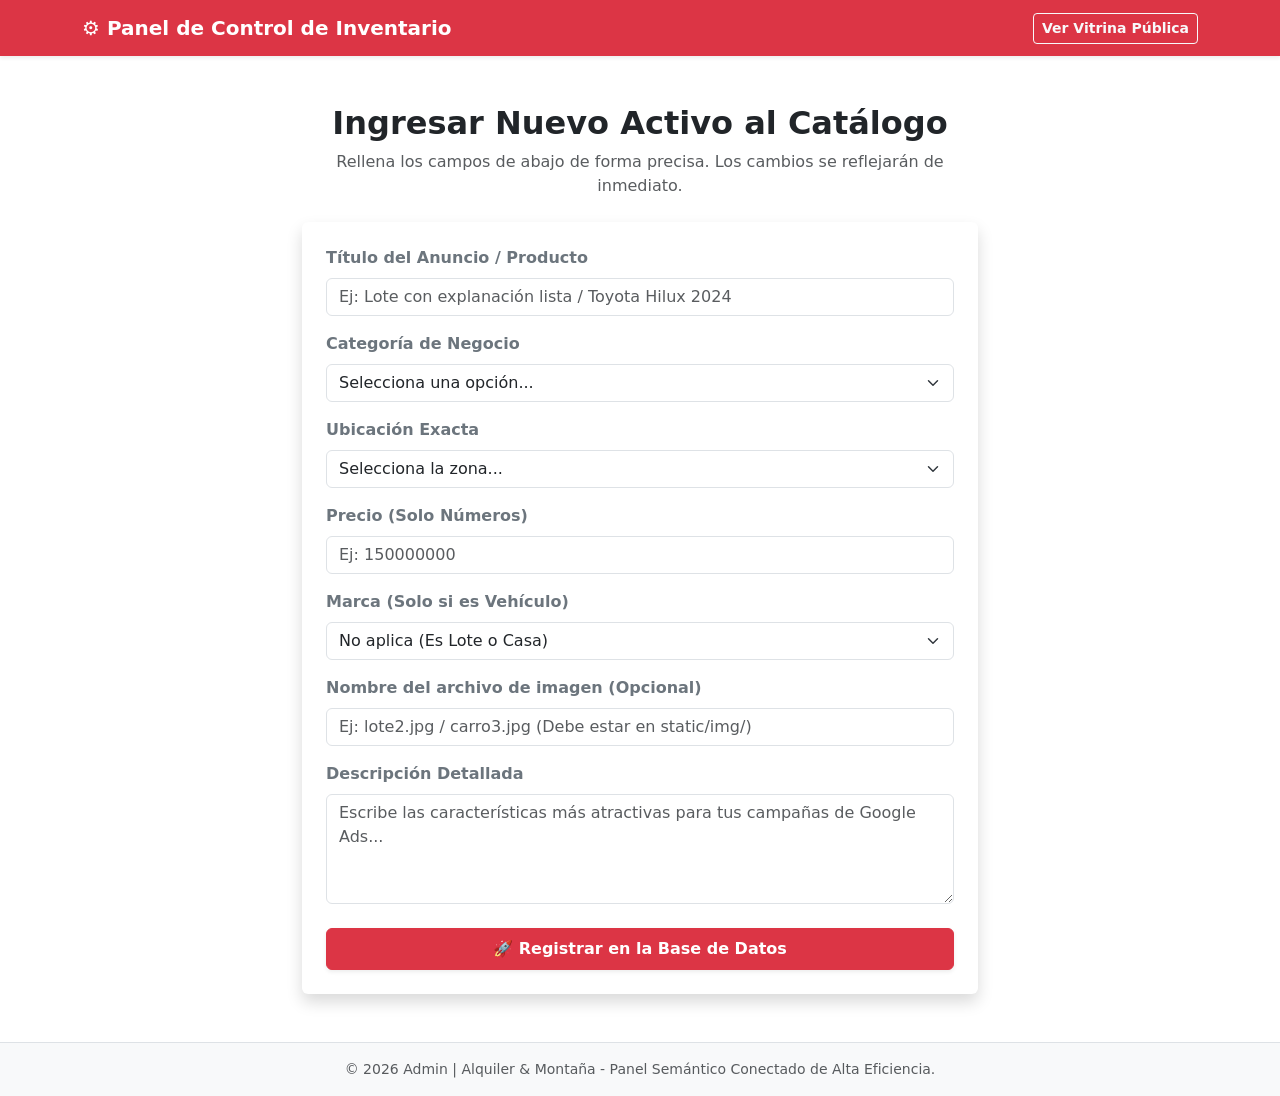
==== templates/admin.html @ 531a30ac "Estructura semántica, corrección de requirements y nuevo logo" ====
<!DOCTYPE html>
<html lang="es">
<head>
    <meta charset="UTF-8">
    <meta name="viewport" content="width=device-width, initial-scale=1.0">
    <title>Panel de Administración | Alquiler & Montaña</title>

    <link href="https://cdn.jsdelivr.net/npm/bootstrap@5.3.0/dist/css/bootstrap.min.css" rel="stylesheet">
    <link rel="stylesheet" href="{{ url_for('static', filename='css/estilo.css') }}">
</head>
<body>

    <header>
        <nav class="navbar navbar-dark bg-danger shadow-sm">
            <section class="container">
                <a class="navbar-brand fw-bold" href="/admin">⚙️ Panel de Control de Inventario</a>
                <a class="btn btn-outline-light btn-sm fw-bold" href="/">Ver Vitrina Pública</a>
            </section>
        </nav>
    </header>

    <main class="container mt-5" style="max-width: 700px;">

        <section class="mb-4 text-center">
            <h1 class="h2 fw-bold text-dark">Ingresar Nuevo Activo al Catálogo</h1>
            <p class="text-muted">Rellena los campos de abajo de forma precisa. Los cambios se reflejarán de inmediato.</p>
        </section>

        <form method="POST" action="/admin" class="card p-4 shadow border-0 bg-white">

            <section class="mb-3">
                <label for="titulo" class="form-label fw-bold text-secondary">Título del Anuncio / Producto</label>
                <input type="text" id="titulo" name="titulo" class="form-control" placeholder="Ej: Lote con explanación lista / Toyota Hilux 2024" required>
            </section>

            <section class="mb-3">
                <label for="categoria" class="form-label fw-bold text-secondary">Categoría de Negocio</label>
                <select id="categoria" name="categoria" class="form-select" required>
                    <option value="" disabled selected>Selecciona una opción...</option>
                    <option value="Lote">Lote de Montaña</option>
                    <option value="Casa">Casa o Finca</option>
                    <option value="Carro">Vehículo 4x4</option>
                </select>
            </section>

            <section class="mb-3">
                <label for="ubicacion" class="form-label fw-bold text-secondary">Ubicación Exacta</label>
                <select id="ubicacion" name="ubicacion" class="form-select" required>
                    <option value="" disabled selected>Selecciona la zona...</option>
                    <option value="Santa Elena, Medellín">Santa Elena, Medellín</option>
                    <option value="Guarne, Antioquia">Guarne, Antioquia</option>
                    <option value="El Poblado, Medellín">El Poblado, Medellín</option>
                </select>
            </section>

            <section class="mb-3">
                <label for="precio" class="form-label fw-bold text-secondary">Precio (Solo Números)</label>
                <input type="number" id="precio" name="precio" class="form-control" placeholder="Ej: 150000000" required>
            </section>

            <section class="mb-3">
                <label for="marca" class="form-label fw-bold text-secondary">Marca (Solo si es Vehículo)</label>
                <select id="marca" name="marca" class="form-select">
                    <option value="">No aplica (Es Lote o Casa)</option>
                    <option value="Toyota">Toyota</option>
                    <option value="Nissan">Nissan</option>
                    <option value="Ford">Ford</option>
                </select>
            </section>

            <section class="mb-3">
                <label for="imagen_url" class="form-label fw-bold text-secondary">Nombre del archivo de imagen (Opcional)</label>
                <input type="text" id="imagen_url" name="imagen_url" class="form-control" placeholder="Ej: lote2.jpg / carro3.jpg (Debe estar en static/img/)">
            </section>

            <section class="mb-4">
                <label for="descripcion" class="form-label fw-bold text-secondary">Descripción Detallada</label>
                <textarea id="descripcion" name="descripcion" class="form-control" rows="4" placeholder="Escribe las características más atractivas para tus campañas de Google Ads..." required></textarea>
            </section>

            <button type="submit" class="btn btn-danger w-100 fw-bold py-2 shadow-sm">🚀 Registrar en la Base de Datos</button>

        </form>

    </main>

    <footer class="bg-light py-3 mt-5 border-top">
        <section class="container text-center text-muted">
            <p class="small mb-0">&copy; 2026 Admin | Alquiler & Montaña - Panel Semántico Conectado de Alta Eficiencia.</p>
        </section>
    </footer>

    <script src="https://cdn.jsdelivr.net/npm/bootstrap@5.3.0/dist/js/bootstrap.bundle.min.js"></script>
</body>
</html>
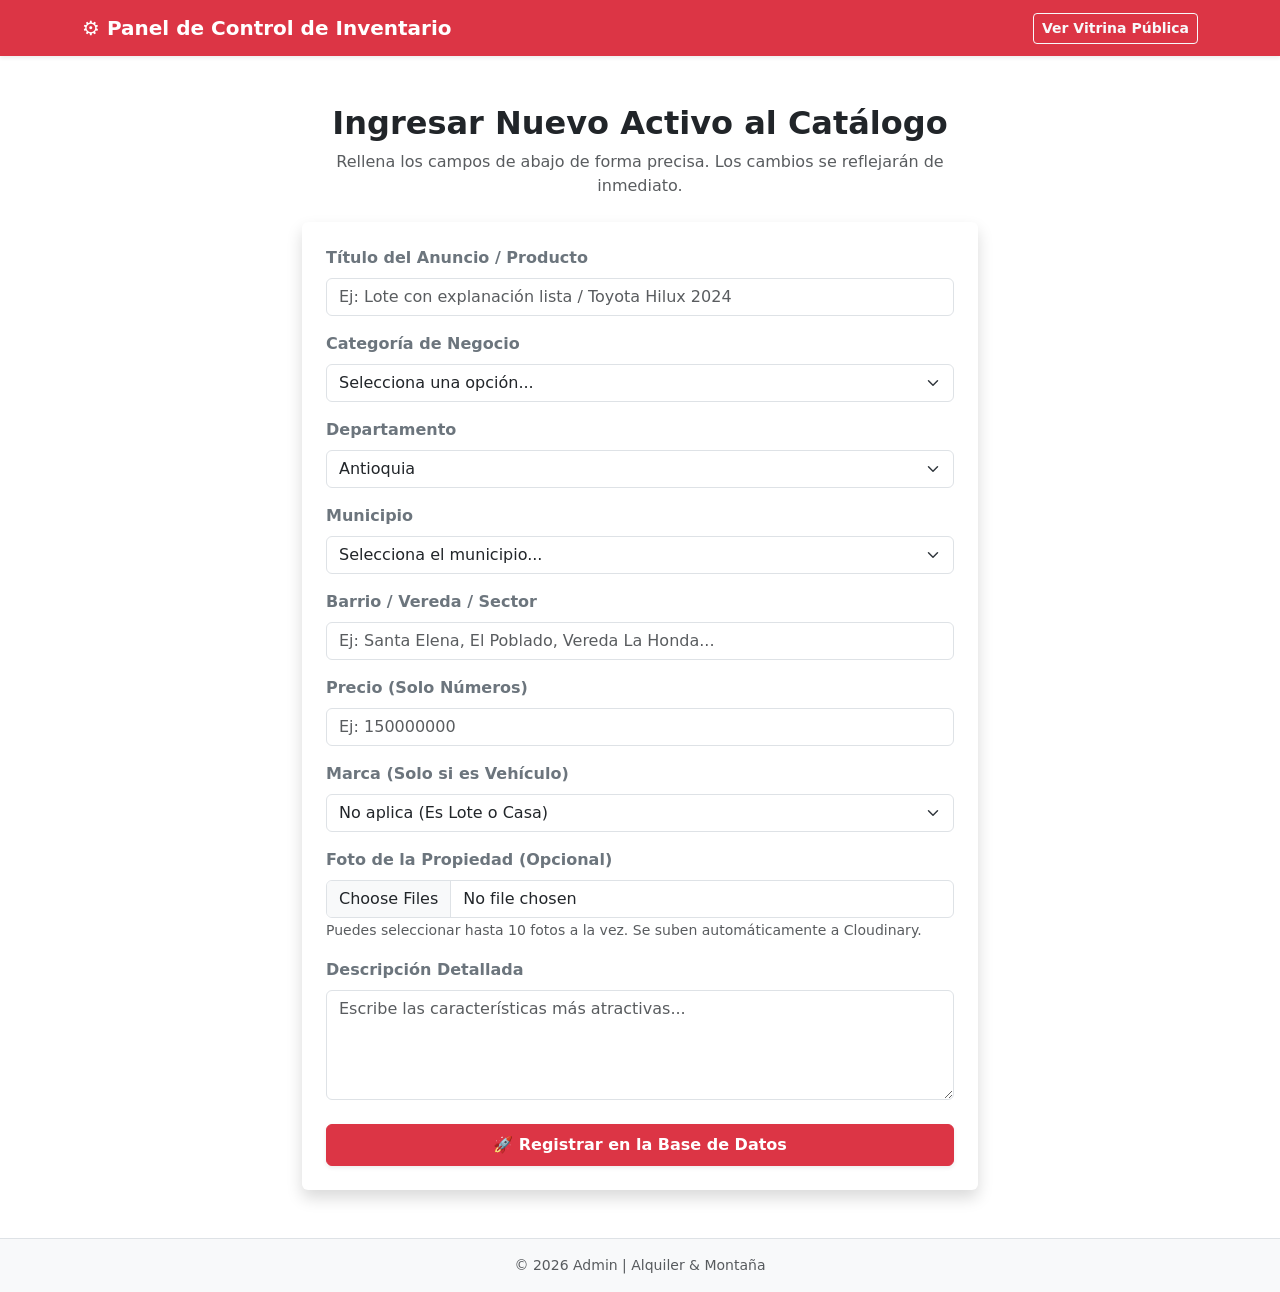
==== commit 6cb790e3: "Cloudinary, carrusel multifoto, lightbox, filtros municipio, formato precio, modo oscuro" ====
--- a/templates/admin.html
+++ b/templates/admin.html
@@ -26,7 +26,7 @@
             <p class="text-muted">Rellena los campos de abajo de forma precisa. Los cambios se reflejarán de inmediato.</p>
         </section>
 
-        <form method="POST" action="/admin" class="card p-4 shadow border-0 bg-white">
+        <form method="POST" action="/admin" enctype="multipart/form-data" class="card p-4 shadow border-0 bg-white">
 
             <section class="mb-3">
                 <label for="titulo" class="form-label fw-bold text-secondary">Título del Anuncio / Producto</label>
@@ -43,14 +43,208 @@
                 </select>
             </section>
 
-            <section class="mb-3">
-                <label for="ubicacion" class="form-label fw-bold text-secondary">Ubicación Exacta</label>
-                <select id="ubicacion" name="ubicacion" class="form-select" required>
-                    <option value="" disabled selected>Selecciona la zona...</option>
-                    <option value="Santa Elena, Medellín">Santa Elena, Medellín</option>
-                    <option value="Guarne, Antioquia">Guarne, Antioquia</option>
-                    <option value="El Poblado, Medellín">El Poblado, Medellín</option>
-                </select>
+            <!-- ── DEPARTAMENTO ── -->
+            <section class="mb-3">
+                <label for="departamento" class="form-label fw-bold text-secondary">Departamento</label>
+                <select id="departamento" name="departamento" class="form-select" required>
+                    <option value="Antioquia" selected>Antioquia</option>
+                    <option value="Cundinamarca">Cundinamarca</option>
+                    <option value="Valle del Cauca">Valle del Cauca</option>
+                    <option value="Bolívar">Bolívar</option>
+                    <option value="Atlántico">Atlántico</option>
+                    <option value="Santander">Santander</option>
+                    <option value="Córdoba">Córdoba</option>
+                    <option value="Risaralda">Risaralda</option>
+                    <option value="Caldas">Caldas</option>
+                    <option value="Quindío">Quindío</option>
+                    <option value="Nariño">Nariño</option>
+                    <option value="Tolima">Tolima</option>
+                    <option value="Huila">Huila</option>
+                    <option value="Cauca">Cauca</option>
+                    <option value="Meta">Meta</option>
+                    <option value="Boyacá">Boyacá</option>
+                    <option value="Cesar">Cesar</option>
+                    <option value="Magdalena">Magdalena</option>
+                    <option value="La Guajira">La Guajira</option>
+                    <option value="Norte de Santander">Norte de Santander</option>
+                    <option value="Chocó">Chocó</option>
+                    <option value="Sucre">Sucre</option>
+                    <option value="Caquetá">Caquetá</option>
+                    <option value="Putumayo">Putumayo</option>
+                    <option value="Casanare">Casanare</option>
+                    <option value="Arauca">Arauca</option>
+                    <option value="Vichada">Vichada</option>
+                    <option value="Guainía">Guainía</option>
+                    <option value="Vaupés">Vaupés</option>
+                    <option value="Guaviare">Guaviare</option>
+                    <option value="Amazonas">Amazonas</option>
+                    <option value="San Andrés y Providencia">San Andrés y Providencia</option>
+                </select>
+            </section>
+
+            <!-- ── MUNICIPIO (125 municipios de Antioquia organizados por subregión) ── -->
+            <section class="mb-3">
+                <label for="municipio" class="form-label fw-bold text-secondary">Municipio</label>
+                <select id="municipio" name="municipio" class="form-select" required>
+                    <option value="" disabled selected>Selecciona el municipio...</option>
+
+                    <optgroup label="── Valle de Aburrá ──">
+                        <option value="Barbosa">Barbosa</option>
+                        <option value="Bello">Bello</option>
+                        <option value="Caldas">Caldas</option>
+                        <option value="Copacabana">Copacabana</option>
+                        <option value="Envigado">Envigado</option>
+                        <option value="Girardota">Girardota</option>
+                        <option value="Itagüí">Itagüí</option>
+                        <option value="La Estrella">La Estrella</option>
+                        <option value="Medellín">Medellín</option>
+                        <option value="Sabaneta">Sabaneta</option>
+                    </optgroup>
+
+                    <optgroup label="── Oriente ──">
+                        <option value="Abejorral">Abejorral</option>
+                        <option value="Alejandría">Alejandría</option>
+                        <option value="Argelia">Argelia</option>
+                        <option value="El Carmen de Viboral">El Carmen de Viboral</option>
+                        <option value="Cocorná">Cocorná</option>
+                        <option value="Concepción">Concepción</option>
+                        <option value="El Peñol">El Peñol</option>
+                        <option value="El Retiro">El Retiro</option>
+                        <option value="Granada">Granada</option>
+                        <option value="Guarne">Guarne</option>
+                        <option value="Guatapé">Guatapé</option>
+                        <option value="La Ceja">La Ceja</option>
+                        <option value="La Unión">La Unión</option>
+                        <option value="Marinilla">Marinilla</option>
+                        <option value="Nariño">Nariño</option>
+                        <option value="Rionegro">Rionegro</option>
+                        <option value="San Carlos">San Carlos</option>
+                        <option value="San Francisco">San Francisco</option>
+                        <option value="San Luis">San Luis</option>
+                        <option value="San Rafael">San Rafael</option>
+                        <option value="San Vicente Ferrer">San Vicente Ferrer</option>
+                        <option value="Santuario">Santuario</option>
+                        <option value="Sonsón">Sonsón</option>
+                    </optgroup>
+
+                    <optgroup label="── Norte ──">
+                        <option value="Angostura">Angostura</option>
+                        <option value="Belmira">Belmira</option>
+                        <option value="Briceño">Briceño</option>
+                        <option value="Campamento">Campamento</option>
+                        <option value="Carolina del Príncipe">Carolina del Príncipe</option>
+                        <option value="Donmatías">Donmatías</option>
+                        <option value="Entrerríos">Entrerríos</option>
+                        <option value="Gómez Plata">Gómez Plata</option>
+                        <option value="Guadalupe">Guadalupe</option>
+                        <option value="Ituango">Ituango</option>
+                        <option value="Liborina">Liborina</option>
+                        <option value="Olaya">Olaya</option>
+                        <option value="Peque">Peque</option>
+                        <option value="Sabanalarga">Sabanalarga</option>
+                        <option value="San Andrés de Cuerquia">San Andrés de Cuerquia</option>
+                        <option value="San José de la Montaña">San José de la Montaña</option>
+                        <option value="San Pedro de los Milagros">San Pedro de los Milagros</option>
+                        <option value="Santa Rosa de Osos">Santa Rosa de Osos</option>
+                        <option value="Toledo">Toledo</option>
+                        <option value="Valdivia">Valdivia</option>
+                        <option value="Yarumal">Yarumal</option>
+                    </optgroup>
+
+                    <optgroup label="── Nordeste ──">
+                        <option value="Amalfi">Amalfi</option>
+                        <option value="Anorí">Anorí</option>
+                        <option value="Cisneros">Cisneros</option>
+                        <option value="Remedios">Remedios</option>
+                        <option value="San Roque">San Roque</option>
+                        <option value="Santo Domingo">Santo Domingo</option>
+                        <option value="Segovia">Segovia</option>
+                        <option value="Vegachí">Vegachí</option>
+                        <option value="Yalí">Yalí</option>
+                        <option value="Yolombó">Yolombó</option>
+                    </optgroup>
+
+                    <optgroup label="── Magdalena Medio ──">
+                        <option value="Caracolí">Caracolí</option>
+                        <option value="Maceo">Maceo</option>
+                        <option value="Puerto Berrío">Puerto Berrío</option>
+                        <option value="Puerto Nare">Puerto Nare</option>
+                        <option value="Puerto Triunfo">Puerto Triunfo</option>
+                        <option value="Yondó">Yondó</option>
+                    </optgroup>
+
+                    <optgroup label="── Occidente ──">
+                        <option value="Abriaquí">Abriaquí</option>
+                        <option value="Anzá">Anzá</option>
+                        <option value="Armenia">Armenia</option>
+                        <option value="Buriticá">Buriticá</option>
+                        <option value="Cañasgordas">Cañasgordas</option>
+                        <option value="Dabeiba">Dabeiba</option>
+                        <option value="Ebéjico">Ebéjico</option>
+                        <option value="Frontino">Frontino</option>
+                        <option value="Giraldo">Giraldo</option>
+                        <option value="Heliconia">Heliconia</option>
+                        <option value="Murindó">Murindó</option>
+                        <option value="San Jerónimo">San Jerónimo</option>
+                        <option value="Santa Fe de Antioquia">Santa Fe de Antioquia</option>
+                        <option value="Sopetrán">Sopetrán</option>
+                        <option value="Uramita">Uramita</option>
+                        <option value="Vigía del Fuerte">Vigía del Fuerte</option>
+                    </optgroup>
+
+                    <optgroup label="── Suroeste ──">
+                        <option value="Amagá">Amagá</option>
+                        <option value="Andes">Andes</option>
+                        <option value="Angelópolis">Angelópolis</option>
+                        <option value="Betania">Betania</option>
+                        <option value="Betulia">Betulia</option>
+                        <option value="Ciudad Bolívar">Ciudad Bolívar</option>
+                        <option value="Concordia">Concordia</option>
+                        <option value="Fredonia">Fredonia</option>
+                        <option value="Hispania">Hispania</option>
+                        <option value="Jardín">Jardín</option>
+                        <option value="Jericó">Jericó</option>
+                        <option value="La Pintada">La Pintada</option>
+                        <option value="Montebello">Montebello</option>
+                        <option value="Pueblorrico">Pueblorrico</option>
+                        <option value="Salgar">Salgar</option>
+                        <option value="Santa Bárbara">Santa Bárbara</option>
+                        <option value="Támesis">Támesis</option>
+                        <option value="Tarso">Tarso</option>
+                        <option value="Urrao">Urrao</option>
+                        <option value="Valparaíso">Valparaíso</option>
+                        <option value="Venecia">Venecia</option>
+                    </optgroup>
+
+                    <optgroup label="── Bajo Cauca ──">
+                        <option value="Cáceres">Cáceres</option>
+                        <option value="Caucasia">Caucasia</option>
+                        <option value="El Bagre">El Bagre</option>
+                        <option value="Nechí">Nechí</option>
+                        <option value="Tarazá">Tarazá</option>
+                        <option value="Zaragoza">Zaragoza</option>
+                    </optgroup>
+
+                    <optgroup label="── Urabá ──">
+                        <option value="Apartadó">Apartadó</option>
+                        <option value="Arboletes">Arboletes</option>
+                        <option value="Carepa">Carepa</option>
+                        <option value="Chigorodó">Chigorodó</option>
+                        <option value="Mutatá">Mutatá</option>
+                        <option value="Necoclí">Necoclí</option>
+                        <option value="San Juan de Urabá">San Juan de Urabá</option>
+                        <option value="San Pedro de Urabá">San Pedro de Urabá</option>
+                        <option value="Turbo">Turbo</option>
+                    </optgroup>
+
+                </select>
+            </section>
+
+            <!-- ── UBICACIÓN ESPECÍFICA (barrio, vereda, sector) ── -->
+            <section class="mb-3">
+                <label for="ubicacion" class="form-label fw-bold text-secondary">Barrio / Vereda / Sector</label>
+                <input type="text" id="ubicacion" name="ubicacion" class="form-control"
+                       placeholder="Ej: Santa Elena, El Poblado, Vereda La Honda..." required>
             </section>
 
             <section class="mb-3">
@@ -65,17 +259,26 @@
                     <option value="Toyota">Toyota</option>
                     <option value="Nissan">Nissan</option>
                     <option value="Ford">Ford</option>
-                </select>
-            </section>
-
-            <section class="mb-3">
-                <label for="imagen_url" class="form-label fw-bold text-secondary">Nombre del archivo de imagen (Opcional)</label>
-                <input type="text" id="imagen_url" name="imagen_url" class="form-control" placeholder="Ej: lote2.jpg / carro3.jpg (Debe estar en static/img/)">
+                    <option value="Chevrolet">Chevrolet</option>
+                    <option value="Mazda">Mazda</option>
+                    <option value="Renault">Renault</option>
+                    <option value="Kia">Kia</option>
+                    <option value="Hyundai">Hyundai</option>
+                    <option value="Mitsubishi">Mitsubishi</option>
+                    <option value="Jeep">Jeep</option>
+                </select>
+            </section>
+
+            <section class="mb-3">
+                <label for="imagen" class="form-label fw-bold text-secondary">Foto de la Propiedad (Opcional)</label>
+                <input type="file" id="imagen" name="imagenes" class="form-control" accept="image/*" multiple>
+                <small class="text-muted">Puedes seleccionar hasta 10 fotos a la vez. Se suben automáticamente a Cloudinary.</small>
             </section>
 
             <section class="mb-4">
                 <label for="descripcion" class="form-label fw-bold text-secondary">Descripción Detallada</label>
-                <textarea id="descripcion" name="descripcion" class="form-control" rows="4" placeholder="Escribe las características más atractivas para tus campañas de Google Ads..." required></textarea>
+                <textarea id="descripcion" name="descripcion" class="form-control" rows="4"
+                          placeholder="Escribe las características más atractivas..." required></textarea>
             </section>
 
             <button type="submit" class="btn btn-danger w-100 fw-bold py-2 shadow-sm">🚀 Registrar en la Base de Datos</button>
@@ -86,10 +289,10 @@
 
     <footer class="bg-light py-3 mt-5 border-top">
         <section class="container text-center text-muted">
-            <p class="small mb-0">&copy; 2026 Admin | Alquiler & Montaña - Panel Semántico Conectado de Alta Eficiencia.</p>
+            <p class="small mb-0">&copy; 2026 Admin | Alquiler & Montaña</p>
         </section>
     </footer>
 
     <script src="https://cdn.jsdelivr.net/npm/bootstrap@5.3.0/dist/js/bootstrap.bundle.min.js"></script>
 </body>
-</html>+</html>
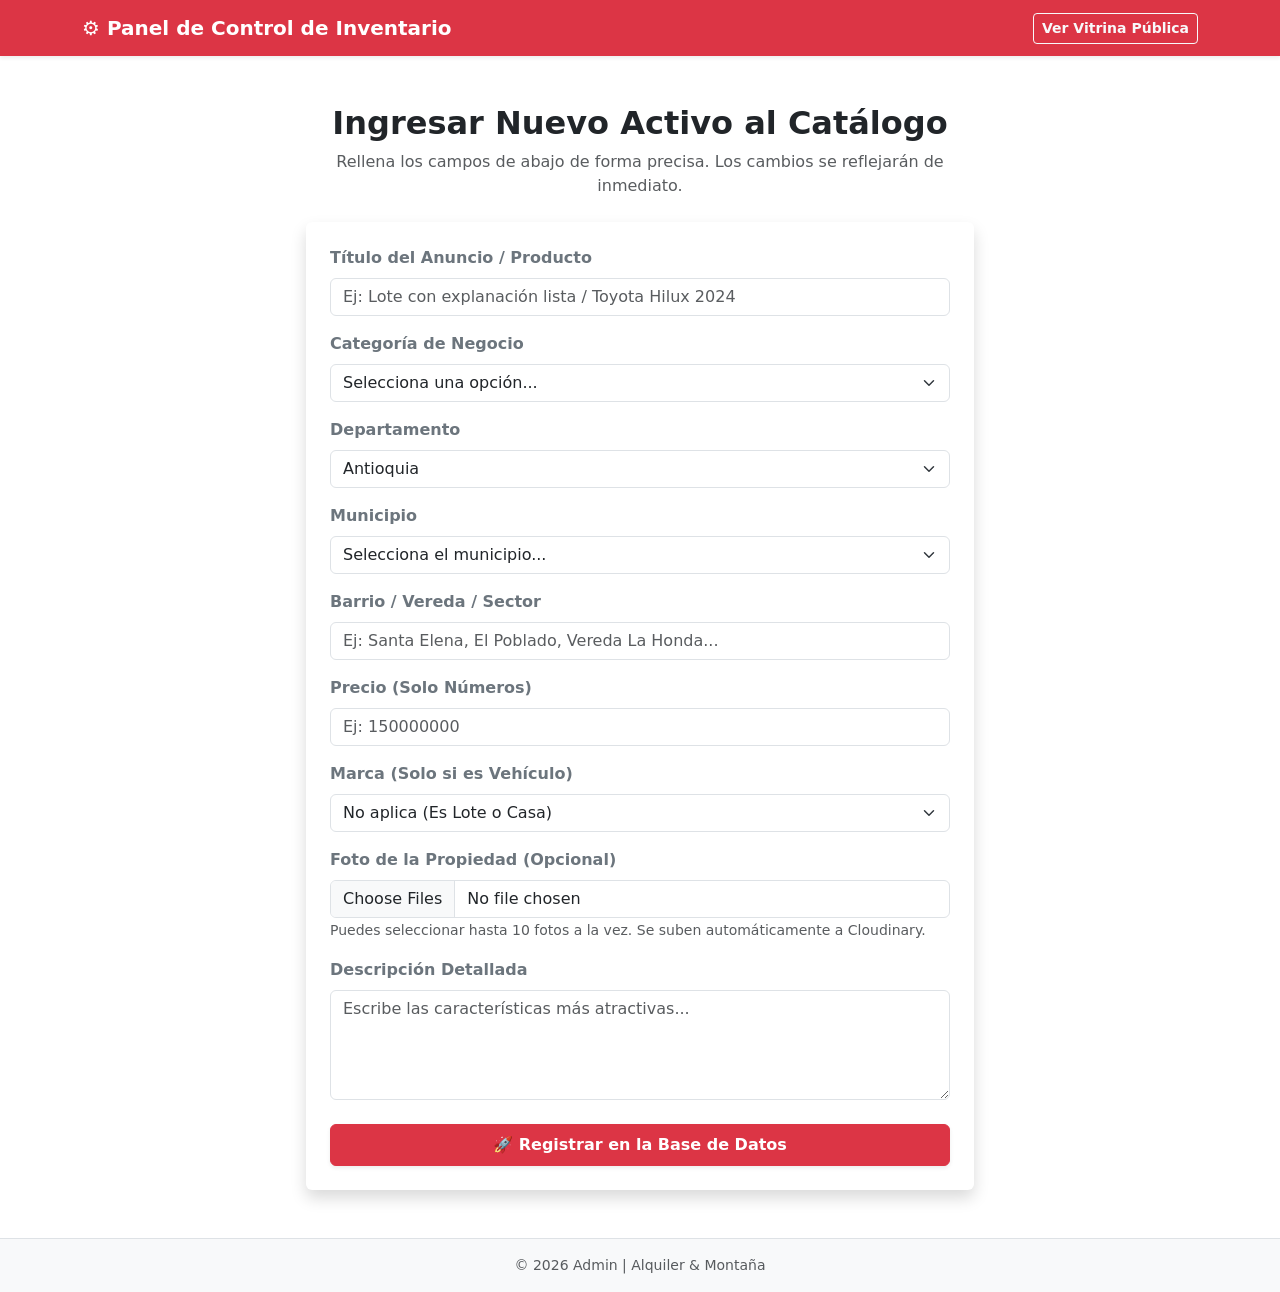
==== commit 021bed13: "numero cel3137921336, responsive desing, tamalño igual apra todas las propiedades , boton desplegar " ====
--- a/templates/admin.html
+++ b/templates/admin.html
@@ -19,7 +19,7 @@
         </nav>
     </header>
 
-    <main class="container mt-5" style="max-width: 700px;">
+    <main class="container mt-3 mt-md-5 px-3" style="max-width: 700px;">
 
         <section class="mb-4 text-center">
             <h1 class="h2 fw-bold text-dark">Ingresar Nuevo Activo al Catálogo</h1>
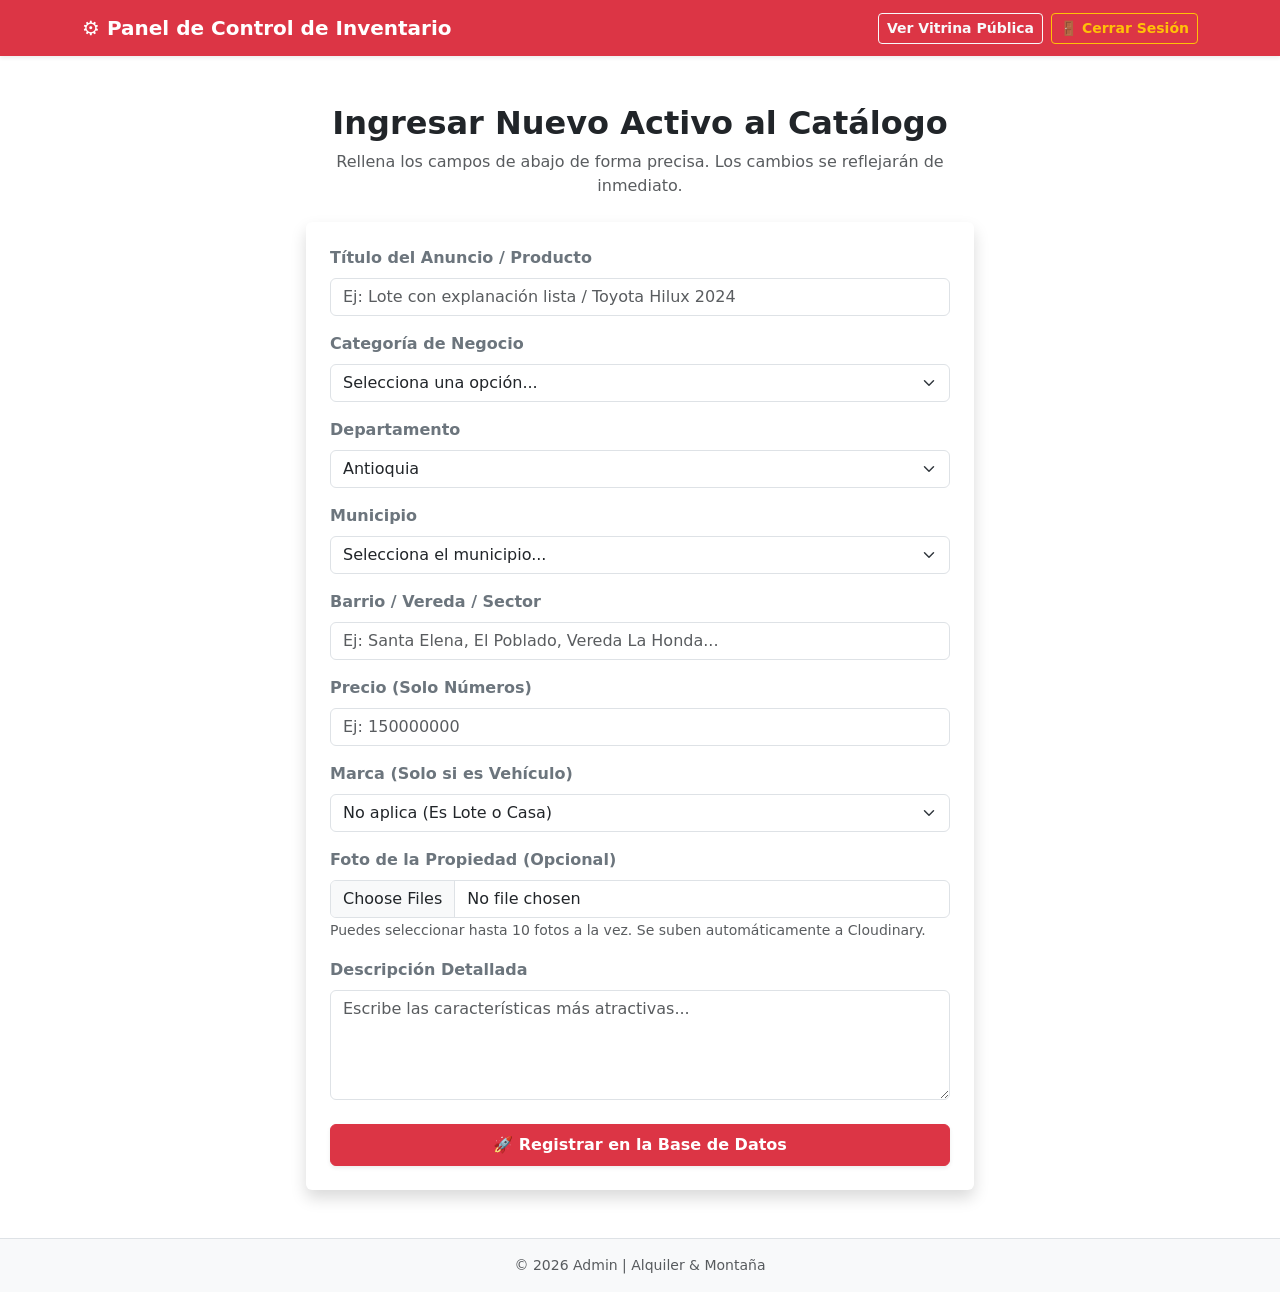
==== commit 2aefc44c: "Login admin, responsive design, compartir WhatsApp, vault Obsidian" ====
--- a/templates/admin.html
+++ b/templates/admin.html
@@ -14,7 +14,10 @@
         <nav class="navbar navbar-dark bg-danger shadow-sm">
             <section class="container">
                 <a class="navbar-brand fw-bold" href="/admin">⚙️ Panel de Control de Inventario</a>
-                <a class="btn btn-outline-light btn-sm fw-bold" href="/">Ver Vitrina Pública</a>
+                <div class="d-flex gap-2">
+                    <a class="btn btn-outline-light btn-sm fw-bold" href="/">Ver Vitrina Pública</a>
+                    <a class="btn btn-outline-warning btn-sm fw-bold" href="/logout">🚪 Cerrar Sesión</a>
+                </div>
             </section>
         </nav>
     </header>
